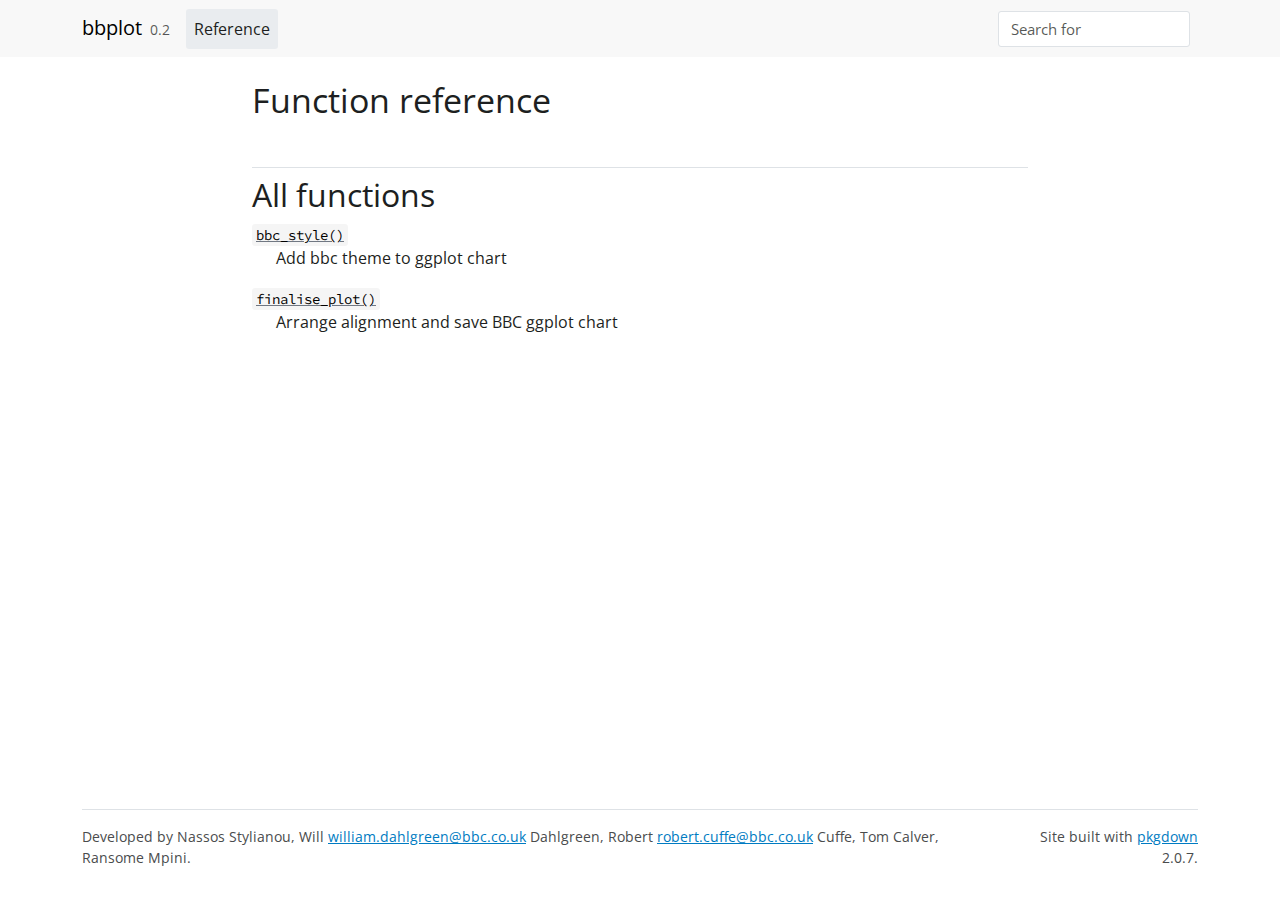
==== reference/index.html @ 913b949d "Built site for bbplot: 0.2@" ====
<!DOCTYPE html>
<!-- Generated by pkgdown: do not edit by hand --><html lang="en"><head><meta http-equiv="Content-Type" content="text/html; charset=UTF-8"><meta charset="utf-8"><meta http-equiv="X-UA-Compatible" content="IE=edge"><meta name="viewport" content="width=device-width, initial-scale=1, shrink-to-fit=no"><title>Function reference • bbplot</title><script src="../deps/jquery-3.6.0/jquery-3.6.0.min.js"></script><meta name="viewport" content="width=device-width, initial-scale=1, shrink-to-fit=no"><link href="../deps/bootstrap-5.3.1/bootstrap.min.css" rel="stylesheet"><script src="../deps/bootstrap-5.3.1/bootstrap.bundle.min.js"></script><!-- Font Awesome icons --><link rel="stylesheet" href="https://cdnjs.cloudflare.com/ajax/libs/font-awesome/5.12.1/css/all.min.css" integrity="sha256-mmgLkCYLUQbXn0B1SRqzHar6dCnv9oZFPEC1g1cwlkk=" crossorigin="anonymous"><link rel="stylesheet" href="https://cdnjs.cloudflare.com/ajax/libs/font-awesome/5.12.1/css/v4-shims.min.css" integrity="sha256-wZjR52fzng1pJHwx4aV2AO3yyTOXrcDW7jBpJtTwVxw=" crossorigin="anonymous"><!-- bootstrap-toc --><script src="https://cdn.jsdelivr.net/gh/afeld/bootstrap-toc@v1.0.1/dist/bootstrap-toc.min.js" integrity="sha256-4veVQbu7//Lk5TSmc7YV48MxtMy98e26cf5MrgZYnwo=" crossorigin="anonymous"></script><!-- headroom.js --><script src="https://cdnjs.cloudflare.com/ajax/libs/headroom/0.11.0/headroom.min.js" integrity="sha256-AsUX4SJE1+yuDu5+mAVzJbuYNPHj/WroHuZ8Ir/CkE0=" crossorigin="anonymous"></script><script src="https://cdnjs.cloudflare.com/ajax/libs/headroom/0.11.0/jQuery.headroom.min.js" integrity="sha256-ZX/yNShbjqsohH1k95liqY9Gd8uOiE1S4vZc+9KQ1K4=" crossorigin="anonymous"></script><!-- clipboard.js --><script src="https://cdnjs.cloudflare.com/ajax/libs/clipboard.js/2.0.6/clipboard.min.js" integrity="sha256-inc5kl9MA1hkeYUt+EC3BhlIgyp/2jDIyBLS6k3UxPI=" crossorigin="anonymous"></script><!-- search --><script src="https://cdnjs.cloudflare.com/ajax/libs/fuse.js/6.4.6/fuse.js" integrity="sha512-zv6Ywkjyktsohkbp9bb45V6tEMoWhzFzXis+LrMehmJZZSys19Yxf1dopHx7WzIKxr5tK2dVcYmaCk2uqdjF4A==" crossorigin="anonymous"></script><script src="https://cdnjs.cloudflare.com/ajax/libs/autocomplete.js/0.38.0/autocomplete.jquery.min.js" integrity="sha512-GU9ayf+66Xx2TmpxqJpliWbT5PiGYxpaG8rfnBEk1LL8l1KGkRShhngwdXK1UgqhAzWpZHSiYPc09/NwDQIGyg==" crossorigin="anonymous"></script><script src="https://cdnjs.cloudflare.com/ajax/libs/mark.js/8.11.1/mark.min.js" integrity="sha512-5CYOlHXGh6QpOFA/TeTylKLWfB3ftPsde7AnmhuitiTX4K5SqCLBeKro6sPS8ilsz1Q4NRx3v8Ko2IBiszzdww==" crossorigin="anonymous"></script><!-- pkgdown --><script src="../pkgdown.js"></script><meta property="og:title" content="Function reference"><!-- mathjax --><script src="https://cdnjs.cloudflare.com/ajax/libs/mathjax/2.7.5/MathJax.js" integrity="sha256-nvJJv9wWKEm88qvoQl9ekL2J+k/RWIsaSScxxlsrv8k=" crossorigin="anonymous"></script><script src="https://cdnjs.cloudflare.com/ajax/libs/mathjax/2.7.5/config/TeX-AMS-MML_HTMLorMML.js" integrity="sha256-84DKXVJXs0/F8OTMzX4UR909+jtl4G7SPypPavF+GfA=" crossorigin="anonymous"></script><!--[if lt IE 9]>
<script src="https://oss.maxcdn.com/html5shiv/3.7.3/html5shiv.min.js"></script>
<script src="https://oss.maxcdn.com/respond/1.4.2/respond.min.js"></script>
<![endif]--></head><body>
    <a href="#main" class="visually-hidden-focusable">Skip to contents</a>
    

    <nav class="navbar fixed-top navbar-light navbar-expand-lg bg-light"><div class="container">
    
    <a class="navbar-brand me-2" href="../index.html">bbplot</a>

    <small class="nav-text text-muted me-auto" data-bs-toggle="tooltip" data-bs-placement="bottom" title="">0.2</small>

    
    <button class="navbar-toggler" type="button" data-bs-toggle="collapse" data-bs-target="#navbar" aria-controls="navbar" aria-expanded="false" aria-label="Toggle navigation">
      <span class="navbar-toggler-icon"></span>
    </button>

    <div id="navbar" class="collapse navbar-collapse ms-3">
      <ul class="navbar-nav me-auto"><li class="active nav-item">
  <a class="nav-link" href="../reference/index.html">Reference</a>
</li>
      </ul><form class="form-inline my-2 my-lg-0" role="search">
        <input type="search" class="form-control me-sm-2" aria-label="Toggle navigation" name="search-input" data-search-index="../search.json" id="search-input" placeholder="Search for" autocomplete="off"></form>

      <ul class="navbar-nav"></ul></div>

    
  </div>
</nav><div class="container template-reference-index">
<div class="row">
  <main id="main" class="col-md-9"><div class="page-header">
      <img src="" class="logo" alt=""><h1>Function reference</h1>
    </div>

    <div class="section level2">
      <h2 id="all-functions">All functions<a class="anchor" aria-label="anchor" href="#all-functions"></a></h2>
      
      

      
    </div><div id="" class="section level2">
      
      
      

      <dl><dt>
          
          <code><a href="bbc_style.html">bbc_style()</a></code> 
        </dt>
        <dd>Add bbc theme to ggplot chart</dd>
      </dl><dl><dt>
          
          <code><a href="finalise_plot.html">finalise_plot()</a></code> 
        </dt>
        <dd>Arrange alignment and save BBC ggplot chart</dd>
      </dl></div>
  </main></div>


    <footer><div class="pkgdown-footer-left">
  <p></p><p>Developed by Nassos Stylianou, Will <a href="mailto:william.dahlgreen@bbc.co.uk" class="email">william.dahlgreen@bbc.co.uk</a> Dahlgreen, Robert <a href="mailto:robert.cuffe@bbc.co.uk" class="email">robert.cuffe@bbc.co.uk</a> Cuffe, Tom Calver, Ransome Mpini.</p>
</div>

<div class="pkgdown-footer-right">
  <p></p><p>Site built with <a href="https://pkgdown.r-lib.org/" class="external-link">pkgdown</a> 2.0.7.</p>
</div>

    </footer></div>

  

  

  </body></html>
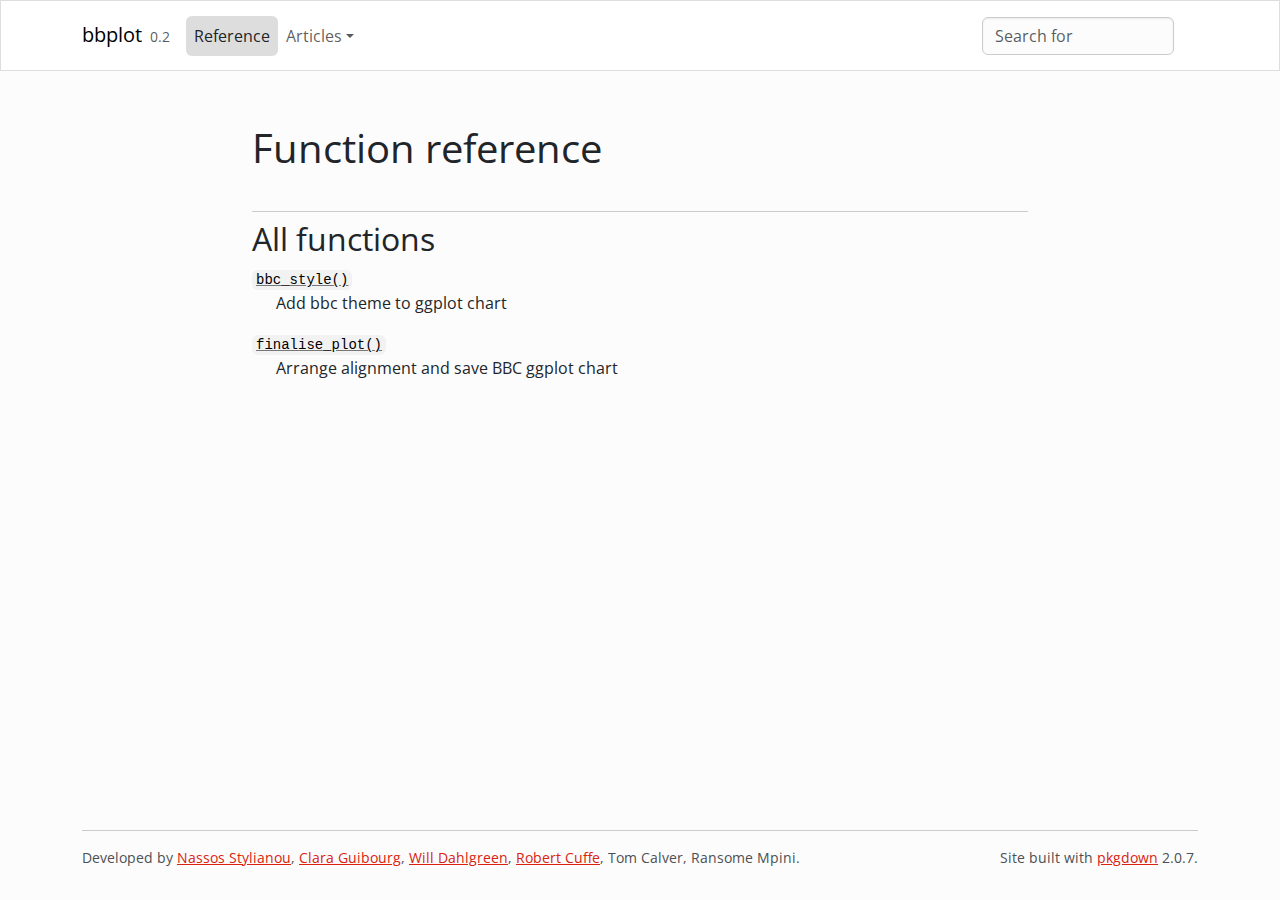
==== commit 9e8054ce: "Deploying to gh-pages from @ yuhanxiao20/bbplot@7a430e3c3e4748b3cae7e1810f7f4ac9bfaefd79 🚀" ====
--- a/reference/index.html
+++ b/reference/index.html
@@ -10,7 +10,7 @@
     
     <a class="navbar-brand me-2" href="../index.html">bbplot</a>
 
-    <small class="nav-text text-muted me-auto" data-bs-toggle="tooltip" data-bs-placement="bottom" title="">0.2</small>
+    <small class="nav-text text-muted me-auto" data-bs-toggle="tooltip" data-bs-placement="bottom" title="Released version">0.2</small>
 
     
     <button class="navbar-toggler" type="button" data-bs-toggle="collapse" data-bs-target="#navbar" aria-controls="navbar" aria-expanded="false" aria-label="Toggle navigation">
@@ -21,10 +21,22 @@
       <ul class="navbar-nav me-auto"><li class="active nav-item">
   <a class="nav-link" href="../reference/index.html">Reference</a>
 </li>
+<li class="nav-item dropdown">
+  <a href="#" class="nav-link dropdown-toggle" data-bs-toggle="dropdown" role="button" aria-expanded="false" aria-haspopup="true" id="dropdown-articles">Articles</a>
+  <div class="dropdown-menu" aria-labelledby="dropdown-articles">
+    <a class="dropdown-item" href="../articles/analysis.html">Example Analysis</a>
+  </div>
+</li>
       </ul><form class="form-inline my-2 my-lg-0" role="search">
         <input type="search" class="form-control me-sm-2" aria-label="Toggle navigation" name="search-input" data-search-index="../search.json" id="search-input" placeholder="Search for" autocomplete="off"></form>
 
-      <ul class="navbar-nav"></ul></div>
+      <ul class="navbar-nav"><li class="nav-item">
+  <a class="external-link nav-link" href="https://github.com/yuhanxiao20/bbplot/" aria-label="github">
+    <span class="fab fa fab fa-github fa-lg"></span>
+     
+  </a>
+</li>
+      </ul></div>
 
     
   </div>
@@ -60,7 +72,7 @@
 
 
     <footer><div class="pkgdown-footer-left">
-  <p></p><p>Developed by Nassos Stylianou, Will <a href="mailto:william.dahlgreen@bbc.co.uk" class="email">william.dahlgreen@bbc.co.uk</a> Dahlgreen, Robert <a href="mailto:robert.cuffe@bbc.co.uk" class="email">robert.cuffe@bbc.co.uk</a> Cuffe, Tom Calver, Ransome Mpini.</p>
+  <p></p><p>Developed by <a href="mailto:nassos.stylianou@bbc.co.uk">Nassos Stylianou</a>, <a href="mailto:clara.guibourg@bbc.co.uk">Clara Guibourg</a>, <a href="mailto:william.dahlgreen@bbc.co.uk">Will Dahlgreen</a>, <a href="mailto:%20robert.cuffe@bbc.co.uk">Robert Cuffe</a>, Tom Calver, Ransome Mpini.</p>
 </div>
 
 <div class="pkgdown-footer-right">
